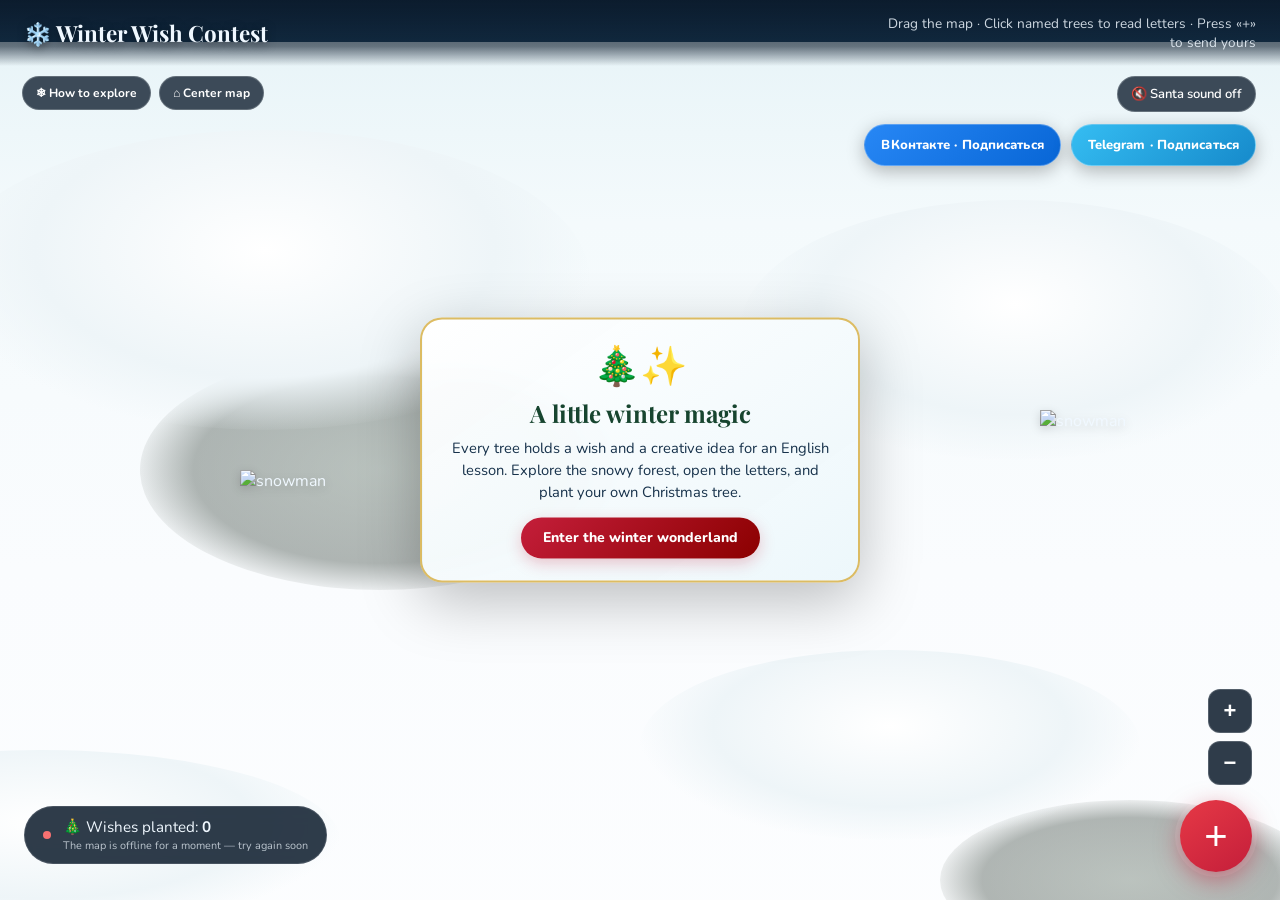
==== contest.html @ 9d5839af "Add Winter Wish Contest map" ====
<!DOCTYPE html>
<html lang="en">
<head>
  <meta charset="UTF-8" />
  <meta name="viewport" content="width=device-width, initial-scale=1.0" />
  <meta name="theme-color" content="#0b1a2b" />
  <meta name="description" content="Explore a magical winter forest, read Christmas wishes and plant your own tree in our Winter Wish Contest." />
  <meta property="og:title" content="Winter Wish Contest ❄️" />
  <meta property="og:description" content="Every Christmas tree holds a wish. Come explore the winter wonderland and plant yours!" />
  <meta property="og:type" content="website" />
  <link rel="icon" href="data:image/svg+xml,%3Csvg xmlns='http://www.w3.org/2000/svg' viewBox='0 0 100 100'%3E%3Ctext y='.9em' font-size='90'%3E🎄%3C/text%3E%3C/svg%3E" />
  <title>Winter Wish Contest ❄️</title>
  <link rel="preconnect" href="https://fonts.googleapis.com" />
  <link rel="preconnect" href="https://fonts.gstatic.com" crossorigin />
  <link href="https://fonts.googleapis.com/css2?family=Nunito:wght@400;600;700;800&family=Playfair+Display:wght@600;700&display=swap" rel="stylesheet" />
  <style>
    :root {
      --sky: #0b1a2b;
      --gold: #ffd700;
      --berry: #c41e3a;
      --pine: #1b4332;
    }

    * { margin: 0; padding: 0; box-sizing: border-box; }

    html, body {
      width: 100%;
      height: 100%;
      overflow: hidden;
      font-family: 'Nunito', system-ui, -apple-system, sans-serif;
      background: var(--sky);
      color: #f0f8ff;
      user-select: none;
    }

    header {
      position: fixed;
      top: 0; left: 0; right: 0;
      z-index: 100;
      display: flex;
      align-items: center;
      justify-content: space-between;
      padding: 14px 24px;
      background: linear-gradient(180deg, rgba(11,26,43,0.95) 0%, rgba(11,26,43,0.6) 70%, transparent 100%);
      pointer-events: none;
    }

    header h1 {
      font-family: 'Playfair Display', Georgia, serif;
      font-size: 1.4rem;
      font-weight: 700;
      text-shadow: 0 2px 10px rgba(0,0,0,0.5);
      pointer-events: auto;
    }

    header .hint {
      font-size: 0.85rem;
      opacity: 0.85;
      max-width: 380px;
      text-align: right;
      pointer-events: auto;
    }

    /* Zoom controls */
    #zoom-controls {
      position: fixed;
      right: 28px;
      bottom: 115px;
      z-index: 90;
      display: flex;
      flex-direction: column;
      gap: 8px;
    }

    #zoom-controls button {
      width: 44px;
      height: 44px;
      border-radius: 12px;
      border: 1px solid rgba(255,255,255,0.18);
      background: rgba(11,26,43,0.85);
      color: #fff;
      font-size: 22px;
      font-weight: 700;
      cursor: pointer;
      backdrop-filter: blur(8px);
      transition: background 0.2s, transform 0.15s;
      line-height: 1;
    }

    #zoom-controls button:hover {
      background: rgba(30,60,90,0.95);
      transform: scale(1.06);
    }

    #zoom-controls button:active {
      transform: scale(0.96);
    }

    #map-viewport {
      position: fixed;
      inset: 0;
      overflow: hidden;
      cursor: grab;
      background: var(--sky);
    }

    #map-viewport.dragging { cursor: grabbing; }

    #map-world {
      position: absolute;
      width: 4200px;
      height: 2600px;
      transform-origin: 0 0;
      will-change: transform;
    }

    .sky {
      position: absolute;
      left: 0; right: 0; top: 0;
      height: 42%;
      background:
        radial-gradient(ellipse 100% 80% at 50% 0%, #1a3555 0%, transparent 60%),
        linear-gradient(180deg, #0b1a2b 0%, #0f2438 40%, #132f4c 70%, #1a3f5c 100%);
      overflow: hidden;
    }

    .santa-flight {
      position: absolute;
      left: -320px;
      top: 135px;
      z-index: 6;
      width: 220px;
      pointer-events: none;
      filter: drop-shadow(0 5px 8px rgba(0,0,0,0.35));
      animation: santaFlight 14s linear forwards;
    }

    .santa-flight img {
      display: block;
      width: 100%;
      height: auto;
    }

    @keyframes santaFlight {
      from { transform: translateX(0) translateY(0) rotate(-2deg); }
      25% { transform: translateX(1120px) translateY(18px) rotate(1deg); }
      55% { transform: translateX(2450px) translateY(-8px) rotate(-1deg); }
      to { transform: translateX(4700px) translateY(8px) rotate(2deg); }
    }

    #sound-toggle {
      position: fixed;
      top: 76px;
      right: 24px;
      z-index: 95;
      border: 1px solid rgba(255,255,255,0.22);
      border-radius: 22px;
      padding: 8px 13px;
      background: rgba(11,26,43,0.78);
      color: #fff;
      font: 600 13px 'Nunito', sans-serif;
      cursor: pointer;
      backdrop-filter: blur(8px);
    }

    #sound-toggle:hover { background: rgba(30,60,90,0.95); }

    @media (max-width: 600px) {
      #sound-toggle { top: 62px; right: 12px; font-size: 12px; padding: 7px 10px; }
      .santa-flight { width: 155px; top: 150px; }
    }

    .star {
      position: absolute;
      background: #fff;
      border-radius: 50%;
      pointer-events: none;
      box-shadow: 0 0 4px 1px rgba(255,255,255,0.55);
      animation: twinkle ease-in-out infinite;
    }

    @keyframes twinkle {
      0%, 100% { opacity: 0.3; transform: scale(0.8); }
      50% { opacity: 1; transform: scale(1.15); }
    }

    .ground {
      position: absolute;
      left: 0; right: 0; bottom: 0;
      height: 58%;
      background: linear-gradient(180deg,
        #e8f4f8 0%,
        #f4fafc 12%,
        #fafcfe 35%,
        #ffffff 100%);
    }

    .green-patch {
      position: absolute;
      border-radius: 50%;
      background: radial-gradient(ellipse at center, #5a6b5e 0%, #3d4a42 55%, transparent 75%);
      opacity: 0.4;
      pointer-events: none;
    }

    .hill {
      position: absolute;
      border-radius: 50%;
      background: radial-gradient(ellipse at 50% 40%, #ffffff 0%, #eef5f8 50%, transparent 72%);
      pointer-events: none;
    }

    .deco-tree, .map-tree {
      position: absolute;
      transform-origin: bottom center;
      z-index: 8;
    }

    .deco-tree {
      pointer-events: none;
      filter: drop-shadow(0 4px 5px rgba(0,0,0,0.18));
    }

    .deco-tree img, .map-tree img {
      display: block;
      width: 100%;
      height: auto;
      pointer-events: none;
    }

    .map-tree {
      cursor: pointer;
      z-index: 15;
      transition: transform 0.22s ease, filter 0.22s;
    }

    .map-tree:hover {
      transform: scale(1.16);
      filter: drop-shadow(0 0 16px rgba(255,215,0,0.7));
      z-index: 25;
    }

    .map-tree .tree-label {
      position: absolute;
      top: -28px;
      left: 50%;
      transform: translateX(-50%);
      font-size: 13px;
      font-weight: 600;
      white-space: nowrap;
      background: rgba(11,26,43,0.88);
      color: #fff;
      padding: 3px 11px;
      border-radius: 12px;
      pointer-events: none;
      box-shadow: 0 2px 8px rgba(0,0,0,0.25);
      border: 1px solid rgba(255,215,0,0.35);
    }

    .snowman {
      position: absolute;
      pointer-events: none;
      z-index: 7;
      filter: drop-shadow(0 3px 5px rgba(0,0,0,0.15));
      width: 90px;
    }

    .snowman img {
      width: 100%;
      height: auto;
      display: block;
    }

    .map-house {
      position: absolute;
      z-index: 6;
      pointer-events: none;
      filter: drop-shadow(0 8px 10px rgba(18, 35, 52, 0.2));
    }
    .map-house img {
      display: block;
      width: 100%;
      height: auto;
      object-fit: contain;
    }

    .snowflake {
      position: absolute;
      background: white;
      border-radius: 50%;
      pointer-events: none;
      animation: fall linear infinite;
      z-index: 40;
    }

    @keyframes fall {
      0%   { transform: translateY(-40px) rotate(0deg); opacity: 0.9; }
      100% { transform: translateY(2700px) rotate(400deg); opacity: 0.15; }
    }

    #plus-btn {
      position: fixed;
      bottom: 28px;
      right: 28px;
      width: 72px;
      height: 72px;
      border-radius: 50%;
      border: none;
      background: linear-gradient(145deg, #e63946, #c41e3a);
      color: white;
      font-size: 40px;
      line-height: 1;
      cursor: pointer;
      box-shadow: 0 8px 24px rgba(196,30,58,0.5), 0 0 0 5px rgba(255,255,255,0.12);
      z-index: 90;
      transition: transform 0.2s, box-shadow 0.2s;
      display: flex;
      align-items: center;
      justify-content: center;
    }

    #plus-btn:hover {
      transform: scale(1.08);
      box-shadow: 0 12px 32px rgba(196,30,58,0.6), 0 0 0 7px rgba(255,255,255,0.18);
    }

    #tree-counter {
      position: fixed;
      bottom: 36px;
      left: 24px;
      background: rgba(11,26,43,0.85);
      backdrop-filter: blur(8px);
      padding: 10px 18px;
      border-radius: 30px;
      font-size: 0.95rem;
      z-index: 90;
      border: 1px solid rgba(255,255,255,0.12);
    }

    #status-dot {
      display: inline-block;
      width: 8px; height: 8px;
      border-radius: 50%;
      margin-right: 6px;
      background: #888;
    }
    #status-dot.ok { background: #4ade80; }
    #status-dot.err { background: #f87171; }
    #status-dot.loading { background: #fbbf24; animation: pulse 1s infinite; }

    @keyframes pulse {
      0%, 100% { opacity: 1; }
      50% { opacity: 0.35; }
    }

    .modal-overlay {
      position: fixed;
      inset: 0;
      background: rgba(8,16,30,0.8);
      backdrop-filter: blur(7px);
      z-index: 200;
      display: flex;
      align-items: center;
      justify-content: center;
      opacity: 0;
      visibility: hidden;
      transition: opacity 0.3s, visibility 0.3s;
      padding: 16px;
    }

    .modal-overlay.open { opacity: 1; visibility: visible; }

    .modal {
      position: relative;
      max-width: 540px;
      width: 100%;
      max-height: 92vh;
      overflow-y: auto;
      border-radius: 20px;
      transform: translateY(24px) scale(0.96);
      transition: transform 0.35s cubic-bezier(0.34,1.56,0.64,1);
    }

    .modal-overlay.open .modal { transform: translateY(0) scale(1); }

    .form-card {
      background: linear-gradient(165deg, #1a2f1f 0%, #0f1f18 40%, #1a1520 100%);
      border: 3px solid #c41e3a;
      box-shadow:
        0 0 0 6px #1b4332,
        0 0 0 9px #c41e3a,
        0 20px 50px rgba(0,0,0,0.5),
        inset 0 0 40px rgba(255,215,0,0.06);
      padding: 28px 26px 24px;
      position: relative;
      overflow: hidden;
    }

    .form-card::before {
      content: '';
      position: absolute;
      top: 0; left: 0; right: 0;
      height: 14px;
      background: repeating-linear-gradient(90deg,
        #c41e3a 0 14px,
        #ffd700 14px 28px,
        #2d6a4f 28px 42px,
        #fff 42px 56px);
      border-radius: 17px 17px 0 0;
    }

    .form-card::after {
      content: '✦  ❄  ✦  ❄  ✦  ❄  ✦';
      position: absolute;
      bottom: 8px;
      left: 0; right: 0;
      text-align: center;
      font-size: 11px;
      letter-spacing: 6px;
      color: rgba(255,215,0,0.35);
      pointer-events: none;
    }

    .form-card h2 {
      font-family: 'Playfair Display', Georgia, serif;
      font-size: 1.55rem;
      color: #ffd700;
      text-align: center;
      margin: 10px 0 6px;
      text-shadow: 0 0 12px rgba(255,215,0,0.35);
    }

    .form-card .subtitle {
      font-size: 0.9rem;
      opacity: 0.85;
      text-align: center;
      margin-bottom: 20px;
      line-height: 1.45;
      color: #e8f0e8;
    }

    .form-card .close-btn {
      position: absolute;
      top: 22px; right: 16px;
      background: none; border: none;
      color: rgba(255,255,255,0.5);
      font-size: 26px;
      cursor: pointer;
      z-index: 5;
    }
    .form-card .close-btn:hover { color: #ffd700; }

    .form-group { margin-bottom: 14px; }

    .form-group label {
      display: block;
      font-size: 0.88rem;
      margin-bottom: 5px;
      color: #b8d4b8;
    }

    .form-group input,
    .form-group textarea {
      width: 100%;
      padding: 11px 13px;
      border-radius: 10px;
      border: 1px solid rgba(255,215,0,0.2);
      background: rgba(0,0,0,0.25);
      color: #fff;
      font-size: 0.98rem;
      font-family: inherit;
      transition: border-color 0.2s, box-shadow 0.2s;
    }

    .form-group input:focus,
    .form-group textarea:focus {
      outline: none;
      border-color: #ffd700;
      box-shadow: 0 0 0 3px rgba(255,215,0,0.15);
    }

    .form-group textarea { min-height: 90px; resize: vertical; }

    .tree-picker {
      display: grid;
      grid-template-columns: repeat(3, 1fr);
      gap: 10px;
      margin-top: 6px;
    }

    .tree-option {
      aspect-ratio: 0.85;
      border-radius: 12px;
      border: 2px solid transparent;
      background: rgba(0,0,0,0.25);
      cursor: pointer;
      display: flex;
      flex-direction: column;
      align-items: center;
      justify-content: center;
      gap: 4px;
      padding: 8px 4px;
      transition: all 0.2s;
    }

    .tree-option img {
      width: 56px;
      height: auto;
      object-fit: contain;
    }

    .tree-option span {
      font-size: 0.7rem;
      color: #b8d4b8;
    }

    .tree-option:hover {
      background: rgba(255,215,0,0.08);
      transform: translateY(-2px);
    }

    .tree-option.selected {
      border-color: #ffd700;
      background: rgba(255,215,0,0.12);
      box-shadow: 0 0 0 3px rgba(255,215,0,0.2);
    }

    .submit-btn {
      width: 100%;
      padding: 14px;
      border: none;
      border-radius: 12px;
      background: linear-gradient(135deg, #c41e3a, #8b0000);
      color: white;
      font-size: 1.05rem;
      font-weight: 600;
      cursor: pointer;
      margin-top: 10px;
      box-shadow: 0 4px 16px rgba(196,30,58,0.4);
      transition: transform 0.2s, box-shadow 0.2s;
    }

    .submit-btn:hover {
      transform: translateY(-2px);
      box-shadow: 0 8px 22px rgba(196,30,58,0.5);
    }

    .submit-btn:disabled { opacity: 0.6; cursor: not-allowed; transform: none; }

    .letter-paper {
      background: linear-gradient(180deg, #fffef8 0%, #f7f0e0 100%);
      color: #2c2c2c;
      border-radius: 6px;
      padding: 30px 28px;
      position: relative;
      box-shadow: 0 10px 35px rgba(0,0,0,0.3);
      font-family: Georgia, 'Times New Roman', serif;
      line-height: 1.55;
      border: 2px solid #c41e3a;
    }

    .letter-paper::before {
      content: '';
      position: absolute;
      top: 0; left: 0; right: 0;
      height: 10px;
      background: repeating-linear-gradient(90deg,
        #c41e3a 0 16px, #ffd700 16px 32px, #1b4332 32px 48px, #fff 48px 64px);
      border-radius: 4px 4px 0 0;
    }

    .letter-paper h3 { color: #1d3557; margin: 8px 0 12px; font-size: 1.25rem; }
    .letter-paper .wish { margin-bottom: 16px; white-space: pre-wrap; }
    .letter-paper .lesson {
      background: rgba(27,67,50,0.08);
      padding: 12px 14px;
      border-radius: 8px;
      border-left: 4px solid #1b4332;
      margin-bottom: 14px;
    }
    .letter-paper .signature { text-align: right; font-style: italic; color: #555; margin-top: 16px; }
    .letter-paper .tree-badge { margin-bottom: 4px; }
    .letter-paper .tree-badge img { width: 52px; height: auto; }

    #toast {
      position: fixed;
      bottom: 115px;
      left: 50%;
      transform: translateX(-50%) translateY(18px);
      background: #1b4332;
      color: white;
      padding: 13px 26px;
      border-radius: 40px;
      font-weight: 500;
      z-index: 300;
      opacity: 0;
      visibility: hidden;
      transition: all 0.35s;
      box-shadow: 0 8px 24px rgba(0,0,0,0.3);
    }

    #toast.show {
      opacity: 1;
      visibility: visible;
      transform: translateX(-50%) translateY(0);
    }

    .spinner {
      display: inline-block;
      width: 17px; height: 17px;
      border: 2px solid rgba(255,255,255,0.3);
      border-top-color: white;
      border-radius: 50%;
      animation: spin 0.7s linear infinite;
      vertical-align: middle;
      margin-right: 7px;
    }

    @keyframes spin { to { transform: rotate(360deg); } }

    #loading-overlay {
      position: fixed;
      inset: 0;
      background: rgba(11,26,43,0.9);
      z-index: 150;
      display: flex;
      flex-direction: column;
      align-items: center;
      justify-content: center;
      gap: 14px;
      transition: opacity 0.4s;
    }

    #loading-overlay.hidden { opacity: 0; pointer-events: none; }

    #loading-overlay .big-spinner {
      width: 46px; height: 46px;
      border: 4px solid rgba(255,255,255,0.18);
      border-top-color: var(--gold);
      border-radius: 50%;
      animation: spin 0.8s linear infinite;
    }


    /* A little more Christmas magic */
    .sky::before {
      content: "";
      position: absolute;
      inset: -12% -5% 0;
      background:
        radial-gradient(ellipse at 18% 24%, rgba(75, 190, 190, .18), transparent 34%),
        radial-gradient(ellipse at 72% 18%, rgba(122, 100, 210, .2), transparent 38%),
        radial-gradient(ellipse at 48% 60%, rgba(67, 151, 181, .13), transparent 42%);
      filter: blur(18px);
      animation: aurora 18s ease-in-out infinite alternate;
      pointer-events: none;
    }
    @keyframes aurora {
      from { transform: translateX(-2%) scale(1); opacity: .55; }
      to { transform: translateX(3%) scale(1.08); opacity: 1; }
    }
    .sky::after {
      content: "✦";
      position: absolute;
      left: 50%; top: 18%;
      color: rgba(255, 231, 160, .9);
      font-size: 34px;
      text-shadow: 0 0 22px #ffe7a0, 0 0 48px rgba(255,231,160,.7);
      animation: northStar 5s ease-in-out infinite;
    }
    @keyframes northStar {
      0%,100% { opacity: .55; transform: scale(.85) rotate(0); }
      50% { opacity: 1; transform: scale(1.12) rotate(18deg); }
    }
    .winter-decor {
      position: absolute; z-index: 6; pointer-events: none;
      font-size: 42px; filter: drop-shadow(0 4px 4px rgba(0,0,0,.12));
      animation: decorFloat 4s ease-in-out infinite;
    }
    @keyframes decorFloat { 0%,100% { transform: translateY(0) rotate(-3deg); } 50% { transform: translateY(-7px) rotate(3deg); } }
    #top-actions {
      position: fixed; top: 76px; left: 22px; z-index: 95;
      display: flex; gap: 8px; flex-wrap: wrap;
    }
    .utility-btn {
      border: 1px solid rgba(255,255,255,.2); border-radius: 22px;
      padding: 8px 13px; background: rgba(11,26,43,.78);
      color: #fff; font: 700 12px 'Nunito', sans-serif;
      cursor: pointer; backdrop-filter: blur(8px);
      transition: background .2s, transform .2s;
    }
    .utility-btn:hover { background: rgba(30,60,90,.95); transform: translateY(-2px); }
    #welcome-note {
      position: fixed; left: 50%; top: 50%; transform: translate(-50%,-50%);
      z-index: 80; width: min(440px, calc(100vw - 32px));
      padding: 22px 24px; text-align: center; color: #17324b;
      background: linear-gradient(145deg, rgba(255,255,255,.97), rgba(236,247,251,.96));
      border: 2px solid rgba(218,181,83,.9); border-radius: 22px;
      box-shadow: 0 18px 60px rgba(0,0,0,.25);
      transition: opacity .35s, transform .35s;
    }
    #welcome-note.hidden { opacity: 0; pointer-events: none; transform: translate(-50%,-46%) scale(.97); }
    #welcome-note .welcome-icon { font-size: 38px; margin-bottom: 5px; }
    #welcome-note h2 { font: 700 1.5rem 'Playfair Display', Georgia, serif; color: #17452f; margin-bottom: 8px; }
    #welcome-note p { line-height: 1.5; font-size: .92rem; margin-bottom: 14px; }
    #welcome-note button {
      border: 0; border-radius: 24px; padding: 11px 22px;
      color: white; font: 800 14px 'Nunito', sans-serif;
      background: linear-gradient(135deg,#c41e3a,#8b0000); cursor: pointer;
      box-shadow: 0 5px 15px rgba(196,30,58,.25);
    }
    .privacy-note { color: #ffe7a0; font-size: .78rem; line-height: 1.4; margin: 5px 0 10px; }
    .form-group small { display:block; color:rgba(255,255,255,.58); font-size:.72rem; margin-top:4px; }
    #tree-counter { display:flex; align-items:center; gap:6px; }
    #tree-counter .counter-copy { display:flex; flex-direction:column; gap:1px; }
    #tree-counter small { font-size:.68rem; opacity:.72; }
    button:focus-visible, input:focus-visible, textarea:focus-visible, .tree-option:focus-visible {
      outline: 3px solid #ffd700; outline-offset: 3px;
    }
    @media (max-width: 600px) {
      #top-actions { top: 104px; left: 10px; gap: 5px; }
      .utility-btn { padding: 7px 10px; font-size: 11px; }
      #sound-toggle { top: 62px; right: 10px; }
      #tree-counter { left: 10px; bottom: 17px; padding: 8px 12px; font-size: .8rem; }
      #zoom-controls { right: 12px; bottom: 90px; }
      #welcome-note { top: 54%; padding: 18px; }
    }
    @media (prefers-reduced-motion: reduce) {
      *, *::before, *::after { animation-duration: .01ms !important; animation-iteration-count: 1 !important; scroll-behavior: auto !important; transition-duration: .01ms !important; }
    }


    @media (max-width: 600px) {
      header h1 { font-size: 1.1rem; }
      header .hint { display: none; }
      #plus-btn { width: 58px; height: 58px; font-size: 32px; bottom: 18px; right: 18px; }
      .form-card { padding: 22px 16px 20px; }
      .tree-option img { width: 44px; }
    }

    /* Mobile layout: keep controls clear and make the map comfortable to explore. */
    @media (max-width: 600px) {
      header {
        padding: 10px 12px 8px;
        align-items: flex-start;
        background: linear-gradient(180deg, rgba(11,26,43,.96), rgba(11,26,43,.55) 78%, transparent);
      }
      header h1 { font-size: 1.05rem; line-height: 1.25; }
      header .hint { display: none; }

      #top-actions {
        top: 58px;
        left: 10px;
        right: auto;
        gap: 6px;
        max-width: calc(100vw - 20px);
      }
      .utility-btn {
        padding: 7px 10px;
        font-size: 11px;
        border-radius: 18px;
      }
      #sound-toggle {
        top: 101px;
        right: 10px;
        padding: 7px 10px;
        font-size: 11px;
      }

      #zoom-controls {
        right: 12px;
        bottom: 92px;
        gap: 6px;
      }
      #zoom-controls button {
        width: 40px;
        height: 40px;
        border-radius: 11px;
        font-size: 20px;
      }

      #plus-btn {
        width: 60px;
        height: 60px;
        right: 12px;
        bottom: max(14px, env(safe-area-inset-bottom));
        font-size: 34px;
      }
      #tree-counter {
        left: 12px;
        right: 84px;
        bottom: max(16px, env(safe-area-inset-bottom));
        width: auto;
        max-width: 260px;
        padding: 8px 11px;
        border-radius: 18px;
        font-size: 12px;
        line-height: 1.25;
      }
      #tree-counter .counter-copy { display: inline-flex; flex-direction: column; gap: 2px; }
      #tree-counter small { font-size: 10px; line-height: 1.2; }

      #welcome-note {
        padding: 18px 17px;
        border-radius: 18px;
      }
      #welcome-note .welcome-icon { font-size: 32px; }
      #welcome-note h2 { font-size: 1.25rem; }
      #welcome-note p { font-size: .86rem; }

      .modal-overlay {
        padding: 10px;
        padding-top: max(10px, env(safe-area-inset-top));
        padding-bottom: max(10px, env(safe-area-inset-bottom));
      }
      .modal { max-height: 94dvh; border-radius: 16px; }
      .form-card { padding: 24px 16px 22px; }
      .form-card h2 { font-size: 1.3rem; }
      .form-card .subtitle { font-size: .82rem; margin-bottom: 14px; }
      .form-group label { font-size: .82rem; }
      .form-group input, .form-group textarea { font-size: 16px; }
      .tree-picker { gap: 7px; }
      .tree-option { padding: 6px 3px; }
      .tree-option img { width: 46px; }
      .letter-paper { padding: 25px 18px; }
    }

    @media (max-width: 380px) {
      header h1 { font-size: .96rem; }
      #top-actions { gap: 5px; }
      .utility-btn { padding: 6px 8px; font-size: 10px; }
      #sound-toggle { top: 98px; font-size: 10px; }
      #tree-counter { right: 78px; left: 9px; padding: 7px 9px; }
      #plus-btn { width: 56px; height: 56px; right: 10px; }
    }

    @media (max-height: 520px) and (orientation: landscape) {
      #tree-counter { bottom: 8px; }
      #plus-btn { bottom: 8px; width: 52px; height: 52px; }
      #zoom-controls { bottom: 70px; }
      #sound-toggle { top: 58px; }
      #top-actions { top: 58px; }
      #welcome-note { max-height: 82vh; overflow-y: auto; }
    }


    /* Bright social links */
    #social-links {
      position: fixed;
      top: 124px;
      right: 24px;
      z-index: 96;
      display: flex;
      gap: 10px;
      align-items: center;
    }
    .social-link {
      display: inline-flex;
      align-items: center;
      justify-content: center;
      gap: 7px;
      min-height: 42px;
      padding: 10px 16px;
      border-radius: 24px;
      color: #fff;
      text-decoration: none;
      font: 800 13px 'Nunito', sans-serif;
      letter-spacing: .1px;
      box-shadow: 0 5px 18px rgba(0,0,0,.28);
      border: 1px solid rgba(255,255,255,.28);
      transition: transform .2s, filter .2s, box-shadow .2s;
      white-space: nowrap;
    }
    .social-link:hover {
      transform: translateY(-3px) scale(1.04);
      filter: brightness(1.12);
      box-shadow: 0 8px 24px rgba(0,0,0,.35);
    }
    .social-link.vk {
      background: linear-gradient(135deg, #2787f5, #0866d6);
    }
    .social-link.telegram {
      background: linear-gradient(135deg, #35bdf2, #168acb);
    }
    .consent-group {
      display: flex;
      align-items: flex-start;
      gap: 10px;
      margin: 14px 0 8px;
      padding: 11px 12px;
      border: 1px solid rgba(255,215,0,.35);
      border-radius: 10px;
      background: rgba(0,0,0,.2);
      color: #f4f5ec;
      font-size: .82rem;
      line-height: 1.4;
    }
    .consent-group > input {
      flex: 0 0 auto;
      width: 18px;
      height: 18px;
      margin: 1px 0 0;
      accent-color: #ffd700;
      cursor: pointer;
    }
    .consent-copy { flex: 1; min-width: 0; }
    .consent-label { cursor: pointer; display: block; color: #fff; margin: 0; }
    .consent-details { margin-top: 7px; color: rgba(255,255,255,.72); font-size: .75rem; }
    .consent-details summary {
      display: inline-block;
      color: #ffe7a0;
      cursor: pointer;
      text-decoration: underline;
      text-underline-offset: 3px;
      font-weight: 700;
      outline-offset: 3px;
    }
    .consent-details summary:hover { color: #fff; }
    .consent-details p { margin: 8px 0 0; line-height: 1.5; }
    @media (max-width: 600px) {
      #social-links {
        top: 143px;
        left: 10px;
        right: auto;
        gap: 7px;
      }
      .social-link {
        min-height: 36px;
        padding: 8px 11px;
        font-size: 11px;
      }
      .consent-group { font-size: .74rem; padding: 10px; }
    }
    @media (max-width: 380px) {
      #social-links { top: 139px; gap: 5px; }
      .social-link { padding: 7px 9px; font-size: 10px; }
    }

  </style>
</head>
<body>

  <div id="loading-overlay">
    <div class="big-spinner"></div>
    <div>Loading the wish map...</div>
  </div>

  <header>
    <h1>❄️ Winter Wish Contest</h1>
    <div class="hint">Drag the map · Click named trees to read letters · Press «+» to send yours</div>
  </header>

  <div id="map-viewport">
    <div id="map-world">
      <div class="sky"></div>
      <div class="ground"></div>
      <div class="winter-decor" style="left:330px;top:1130px">🎁</div>
      <div class="winter-decor" style="left:3850px;top:1640px;animation-delay:1s">🛷</div>
      <div class="winter-decor" style="left:2050px;top:2220px;animation-delay:2s">🧸</div>
    </div>
  </div>

  <div id="tree-counter" aria-live="polite">
    <span id="status-dot" class="loading"></span>
    <span class="counter-copy"><span>🎄 Wishes planted: <strong id="count">0</strong></span><small id="map-status">Connecting to Santa’s workshop…</small></span>
  </div>

  <div id="zoom-controls">
    <button id="zoom-in" title="Zoom in">+</button>
    <button id="zoom-out" title="Zoom out">−</button>
  </div>

  <div id="top-actions"><button class="utility-btn" id="help-btn" type="button">❄ How to explore</button><button class="utility-btn" id="home-btn" type="button">⌂ Center map</button></div>
  <nav id="social-links" aria-label="Subtext social media">
    <a class="social-link vk" href="https://vk.ru/club235482007" target="_blank" rel="noopener noreferrer">ВКонтакте · Подписаться</a>
    <a class="social-link telegram" href="https://t.me/subtext_platform" target="_blank" rel="noopener noreferrer">Telegram · Подписаться</a>
  </nav>
  <button id="sound-toggle" type="button" aria-pressed="false">🔇 Santa sound off</button>
  <section id="welcome-note" aria-label="Welcome to the winter wish map"><div class="welcome-icon">🎄✨</div><h2>A little winter magic</h2><p>Every tree holds a wish and a creative idea for an English lesson. Explore the snowy forest, open the letters, and plant your own Christmas tree.</p><button id="welcome-start" type="button">Enter the winter wonderland</button></section>
  <button id="plus-btn" title="Write a letter">+</button>

  <div class="modal-overlay" id="form-modal">
    <div class="modal">
      <div class="form-card">
        <button class="close-btn" data-close="form-modal">&times;</button>
        <h2>🎄 Letter to Santa</h2>
        <p class="subtitle">
          Write your dearest wish and suggest the most magical idea for an English lesson.
          The most original letters will be especially appreciated!
        </p>

        <form id="wish-form">
          <div class="form-group">
            <label for="signature">How should we sign your letter? (first name / nickname / class) *</label>
            <input type="text" id="signature" name="signature" required maxlength="40" autocomplete="nickname" placeholder="e.g. Anna or SnowFox" />
            <small>Please do not include your surname, address, phone number or other private information.</small>
          </div>

          <div class="form-group">
            <label for="wish">Your dearest wish *</label>
            <textarea id="wish" name="wish" required maxlength="1200" placeholder="Dear Santa... What would you wish for most of all?"></textarea>
          </div>

          <div class="form-group">
            <label for="lesson">Most original idea for an English lesson *</label>
            <textarea id="lesson" name="lesson" required maxlength="800" placeholder="What kind of lesson would you love? Describe your idea in the most interesting and unusual way..."></textarea>
          </div>

          <div class="form-group">
            <label>Choose your Christmas tree *</label>
            <div class="tree-picker" id="tree-picker"></div>
            <input type="hidden" id="treeType" name="treeType" required />
          </div>

          <p class="privacy-note">🎁 Your letter will be visible to everyone who visits this map. Please share only what you are comfortable making public.</p>
          <div class="consent-group">
            <input type="checkbox" id="data-consent" name="dataConsent" required />
            <div class="consent-copy">
              <label class="consent-label" for="data-consent">Я даю согласие на обработку персональных данных</label>
              <details class="consent-details">
                <summary>Подробнее о согласии</summary>
                <p>Я даю согласие на обработку указанных мной данных (имени или псевдонима, пожелания, идеи урока и выбранного оформления ёлки) для приёма и размещения конкурсной заявки Winter Wish Contest на интерактивной карте. Я понимаю, что имя или псевдоним, пожелание и идея урока будут опубликованы в открытом доступе и доступны посетителям сайта. Данные заявки и техническая информация о размещении ёлки сохраняются с использованием Google Sheets. Я не указываю сведения, которые не хочу публиковать.</p>
              </details>
            </div>
          </div>
          <button type="submit" class="submit-btn" id="submit-btn">
            ✨ Plant the tree &amp; send the letter
          </button>
        </form>
      </div>
    </div>
  </div>

  <div class="modal-overlay" id="letter-modal">
    <div class="modal" style="max-width: 500px; background: transparent; box-shadow: none; border: none; padding: 0;">
      <div class="letter-paper" id="letter-content"></div>
    </div>
  </div>

  <div id="toast"></div>

  <script>
    const GOOGLE_SCRIPT_URL = 'https://script.google.com/macros/s/AKfycbwM_4bV2m8x30PEVe13CTn4QZDGFnCmkWPG1qkucpJJfVaGUeBXMl71lo95x6ZKhzor/exec';

    const TREE_STYLES = [
      { id: 'pine',    src: 'https://i.imgur.com/mdVlYNq.png', name: 'Pine' },
      { id: 'bauble',  src: 'https://i.imgur.com/UojLPPo.png', name: 'Baubles' },
      { id: 'magic',   src: 'https://i.imgur.com/DLl0zX8.png', name: 'Magic' },
      { id: 'snowy',   src: 'https://i.imgur.com/lKbEckb.png', name: 'Snowy' },
      { id: 'cute',   src: 'https://i.imgur.com/0lYkYf1.png', name: 'Cute' },
      { id: 'letter',  src: 'https://i.imgur.com/xge6oNb.png', name: 'Letter tree' }
    ];

    // Сохраняем прежнюю ёлочку с письмом как отдельный вариант.
    const LETTER_TREE_SRC = 'https://i.imgur.com/xge6oNb.png';

    const GROUND_TOP = 1120;
    const GROUND_BOTTOM = 2400;
    const MAP_WIDTH = 4200;

    let trees = [];
    let selectedTreeType = null;
    let isDragging = false;
    let startX, startY, worldX = 0, worldY = 0;
    // On phones start at a wider overview; desktop keeps the original close-up.
    let scale = window.innerWidth <= 600 ? 0.58 : 1;
    const MIN_SCALE = 0.35;
    const MAX_SCALE = 2.2;
    let isConfigured = false;
    let santaSoundEnabled = false;

    const DECORATIVE_TREE_POSITIONS = [
      [260, 1320, 0.8, 0], [850, 1530, 0.9, 1], [1450, 1280, 0.75, 2],
      [2050, 1580, 0.95, 0], [2700, 1320, 0.8, 1], [3450, 1530, 0.9, 2],
      [3900, 1280, 0.85, 0], [500, 1900, 0.85, 2], [1150, 1760, 0.75, 0],
      [1800, 2050, 0.9, 1], [2450, 1850, 0.8, 2], [3150, 2020, 0.85, 0],
      [3700, 1830, 0.8, 1]
    ];
    const SNOWMAN_POSITIONS = [[900, 1480], [1700, 1520], [2500, 1460], [700, 1920], [2000, 1960], [3200, 1900]];

    const viewport = document.getElementById('map-viewport');
    const world = document.getElementById('map-world');
    const formModal = document.getElementById('form-modal');
    const letterModal = document.getElementById('letter-modal');
    const toastEl = document.getElementById('toast');
    const statusDot = document.getElementById('status-dot');
    const loadingOverlay = document.getElementById('loading-overlay');

    async function init() {
      buildLandscape();
      createSnow();
      buildTreePicker();
      setupMapDrag();
      setupZoom();
      setupModals();
      setupForm();
      setupSanta();
      centerMap();

      isConfigured = GOOGLE_SCRIPT_URL && GOOGLE_SCRIPT_URL.includes('script.google.com');

      if (!isConfigured) {
        statusDot.className = 'err';
        loadingOverlay.classList.add('hidden');
        showToast('⚠️ GOOGLE_SCRIPT_URL is not set');
        return;
      }

      await loadTreesFromSheet();
      setInterval(loadTreesFromSheet, 45000);
    }

    function buildLandscape() {
      // Звёзды на небе
      const skyEl = world.querySelector('.sky');
      for (let i = 0; i < 90; i++) {
        const star = document.createElement('div');
        star.className = 'star';
        const size = 1.5 + Math.random() * 2.8;
        star.style.width = size + 'px';
        star.style.height = size + 'px';
        star.style.left = Math.random() * 100 + '%';
        star.style.top = Math.random() * 92 + '%';
        star.style.animationDuration = (2.5 + Math.random() * 4) + 's';
        star.style.animationDelay = (Math.random() * 5) + 's';
        skyEl.appendChild(star);
      }

      const greens = [
        [400, 1500, 420, 200], [1600, 1400, 480, 240],
        [2800, 1550, 400, 200], [1000, 1900, 400, 170],
        [2400, 1850, 380, 160]
      ];
      greens.forEach(([l, t, w, h]) => {
        const el = document.createElement('div');
        el.className = 'green-patch';
        el.style.cssText = `left:${l}px;top:${t}px;width:${w}px;height:${h}px;`;
        world.appendChild(el);
      });

      const hills = [
        [100, 1200, 600, 280], [700, 1280, 500, 240], [1400, 1180, 650, 300],
        [2200, 1250, 550, 260], [3000, 1200, 600, 280], [3600, 1300, 450, 220],
        [400, 1750, 550, 200], [1200, 1800, 600, 180], [2100, 1700, 500, 190],
        [2900, 1780, 550, 170]
      ];
      hills.forEach(([l, t, w, h]) => {
        const el = document.createElement('div');
        el.className = 'hill';
        el.style.cssText = `left:${l}px;top:${t}px;width:${w}px;height:${h}px;`;
        world.appendChild(el);
      });

      // Те же 13 декоративных ёлок, но в более естественной шахматной расстановке.
      DECORATIVE_TREE_POSITIONS.forEach(([x, y, scale, typeIdx]) => {
        const style = TREE_STYLES[typeIdx % TREE_STYLES.length];
        const el = document.createElement('div');
        el.className = 'deco-tree';
        el.style.left = x + 'px';
        el.style.top = y + 'px';
        el.style.width = (210 * scale) + 'px';
        el.innerHTML = `<img src="${style.src}" alt="" draggable="false" />`;
        world.appendChild(el);
      });

      // Снеговики (твои картинки)
      const snowmanImgs = [
        'https://i.imgur.com/l4CR4sE.png',
        'https://i.imgur.com/GJ0Oa1C.png'
      ];
      SNOWMAN_POSITIONS.forEach(([x, y], i) => {
        const el = document.createElement('div');
        el.className = 'snowman';
        el.style.left = x + 'px';
        el.style.top = y + 'px';
        el.innerHTML = `<img src="${snowmanImgs[i % 2]}" alt="snowman" draggable="false" />`;
        world.appendChild(el);
      });

      // Уютная деревушка: домики начинаются чуть ниже линии горизонта.
      // Пока используются два изображения-заглушки; ссылки можно будет заменить позже.
      const houseImages = [
        'https://i.imgur.com/gcgKN7D.png',
        'https://i.imgur.com/Z10rCin.png'
      ];
      const housePositions = [
        { x: 180, y: 1140, width: 285 },
        { x: 650, y: 1160, width: 300 },
        { x: 1160, y: 1135, width: 270 },
        { x: 1650, y: 1170, width: 310 },
        { x: 2200, y: 1145, width: 280 },
        { x: 2700, y: 1165, width: 300 },
        { x: 3220, y: 1135, width: 275 },
        { x: 3690, y: 1160, width: 290 }
      ];
      housePositions.forEach((pos, i) => {
        const el = document.createElement('div');
        el.className = 'map-house';
        el.style.left = pos.x + 'px';
        el.style.top = pos.y + 'px';
        el.style.width = pos.width + 'px';
        el.innerHTML = `<img src="${houseImages[i]}" alt="" draggable="false" />`;
        world.appendChild(el);
      });
    }

    function createSnow() {
      for (let i = 0; i < 100; i++) {
        const flake = document.createElement('div');
        flake.className = 'snowflake';
        const size = 2 + Math.random() * 4;
        flake.style.width = size + 'px';
        flake.style.height = size + 'px';
        flake.style.left = Math.random() * 100 + '%';
        flake.style.animationDuration = (9 + Math.random() * 16) + 's';
        flake.style.animationDelay = (Math.random() * 12) + 's';
        flake.style.opacity = 0.4 + Math.random() * 0.5;
        world.appendChild(flake);
      }
    }

    function buildTreePicker() {
      const picker = document.getElementById('tree-picker');
      TREE_STYLES.forEach(t => {
        const btn = document.createElement('div');
        btn.className = 'tree-option';
        btn.dataset.id = t.id;
        btn.setAttribute('role', 'button');
        btn.setAttribute('tabindex', '0');
        btn.setAttribute('aria-pressed', 'false');
        btn.innerHTML = `<img src="${t.src}" alt="${t.name}" draggable="false" /><span>${t.name}</span>`;
        const chooseTree = () => {
          document.querySelectorAll('.tree-option').forEach(el => { el.classList.remove('selected'); el.setAttribute('aria-pressed', 'false'); });
          btn.classList.add('selected');
          btn.setAttribute('aria-pressed', 'true');
          selectedTreeType = t.id;
          document.getElementById('treeType').value = t.id;
        };
        btn.addEventListener('click', chooseTree);
        btn.addEventListener('keydown', e => { if (e.key === 'Enter' || e.key === ' ') { e.preventDefault(); chooseTree(); } });
        picker.appendChild(btn);
      });
    }

    function setupMapDrag() {
      viewport.addEventListener('mousedown', e => {
        if (e.target.closest('.map-tree') || e.target.closest('button')) return;
        isDragging = true;
        viewport.classList.add('dragging');
        startX = e.clientX - worldX;
        startY = e.clientY - worldY;
      });

      window.addEventListener('mousemove', e => {
        if (!isDragging) return;
        worldX = e.clientX - startX;
        worldY = e.clientY - startY;
        updateWorldTransform();
      });

      window.addEventListener('mouseup', () => {
        isDragging = false;
        viewport.classList.remove('dragging');
      });

      viewport.addEventListener('touchstart', e => {
        if (e.target.closest('.map-tree')) return;
        isDragging = true;
        const t = e.touches[0];
        startX = t.clientX - worldX;
        startY = t.clientY - worldY;
      }, { passive: true });

      window.addEventListener('touchmove', e => {
        if (!isDragging) return;
        const t = e.touches[0];
        worldX = t.clientX - startX;
        worldY = t.clientY - startY;
        updateWorldTransform();
      }, { passive: true });

      window.addEventListener('touchend', () => { isDragging = false; });
    }

    function updateWorldTransform() {
      world.style.transform = `translate(${worldX}px, ${worldY}px) scale(${scale})`;
    }

    function centerMap() {
      const vw = viewport.clientWidth;
      const vh = viewport.clientHeight;
      worldX = vw / 2 - 2100 * scale;
      worldY = vh / 2 - 1500 * scale;
      updateWorldTransform();
    }

    // Re-center after rotation or browser-bar changes without resetting the user's zoom.
    window.addEventListener('resize', centerMap);

    function zoomBy(factor) {
      const vw = viewport.clientWidth;
      const vh = viewport.clientHeight;
      const prev = scale;
      scale = Math.min(MAX_SCALE, Math.max(MIN_SCALE, scale * factor));
      // Zoom toward center of viewport
      const cx = vw / 2;
      const cy = vh / 2;
      worldX = cx - (cx - worldX) * (scale / prev);
      worldY = cy - (cy - worldY) * (scale / prev);
      updateWorldTransform();
    }

    function setupZoom() {
      document.getElementById('zoom-in').addEventListener('click', () => zoomBy(1.2));
      document.getElementById('zoom-out').addEventListener('click', () => zoomBy(1 / 1.2));
      document.getElementById('home-btn').addEventListener('click', centerMap);
      document.getElementById('help-btn').addEventListener('click', () => showToast('Drag to travel · Use + / − to zoom · Tap a named tree to read its wish · Press the red + to plant yours'));
      document.getElementById('welcome-start').addEventListener('click', () => document.getElementById('welcome-note').classList.add('hidden'));
      document.addEventListener('keydown', e => {
        if (e.key === 'Escape') { formModal.classList.remove('open'); letterModal.classList.remove('open'); }
        if ((e.key === '+' || e.key === '=') && !e.target.matches('input,textarea')) zoomBy(1.15);
        if (e.key === '-' && !e.target.matches('input,textarea')) zoomBy(1 / 1.15);
      });

      // Mouse wheel zoom
      viewport.addEventListener('wheel', e => {
        e.preventDefault();
        zoomBy(e.deltaY < 0 ? 1.12 : 1 / 1.12);
      }, { passive: false });
    }

    function randomGroundPos() {
      const minX = 180, maxX = MAP_WIDTH - 340;
      const minY = GROUND_TOP + 70, maxY = GROUND_BOTTOM - 210;
      const occupied = [
        ...trees.map(t => ({ x: t.x, y: t.y, radius: 210 })),
        ...DECORATIVE_TREE_POSITIONS.map(([x, y]) => ({ x, y, radius: 175 })),
        ...SNOWMAN_POSITIONS.map(([x, y]) => ({ x, y, radius: 125 }))
      ];

      for (let attempt = 0; attempt < 160; attempt++) {
        const point = {
          x: Math.round(minX + Math.random() * (maxX - minX)),
          y: Math.round(minY + Math.random() * (maxY - minY))
        };
        if (occupied.every(item => Math.hypot(point.x - item.x, point.y - item.y) >= item.radius)) {
          return point;
        }
      }

      return {
        x: Math.round(minX + Math.random() * (maxX - minX)),
        y: Math.round(minY + Math.random() * (maxY - minY))
      };
    }

    // Для старых строк без сохранённых координат используем воспроизводимую
    // позицию, чтобы ёлки не перескакивали при каждом обновлении карты.
    function stableGroundPos(index, alreadyPlaced = []) {
      const minX = 180, maxX = MAP_WIDTH - 340;
      const minY = GROUND_TOP + 70, maxY = GROUND_BOTTOM - 210;
      const occupied = [
        ...alreadyPlaced.map(t => ({ x: t.x, y: t.y, radius: 210 })),
        ...DECORATIVE_TREE_POSITIONS.map(([x, y]) => ({ x, y, radius: 175 })),
        ...SNOWMAN_POSITIONS.map(([x, y]) => ({ x, y, radius: 125 }))
      ];

      // Детерминированный генератор: один и тот же индекс всегда даёт
      // одинаковую последовательность точек.
      let seed = ((index + 1) * 2654435761) >>> 0;
      for (let attempt = 0; attempt < 500; attempt++) {
        seed = (seed * 1664525 + 1013904223) >>> 0;
        const x = minX + (seed / 4294967296) * (maxX - minX);
        seed = (seed * 1664525 + 1013904223) >>> 0;
        const y = minY + (seed / 4294967296) * (maxY - minY);
        const point = { x: Math.round(x), y: Math.round(y) };
        if (occupied.every(item => Math.hypot(point.x - item.x, point.y - item.y) >= item.radius)) {
          return point;
        }
      }

      // Последний резервный вариант также зависит только от индекса.
      const columns = 6;
      return {
        x: 260 + (index % columns) * 650,
        y: 1650 + Math.floor(index / columns) * 260
      };
    }

    async function loadTreesFromSheet() {
      if (!isConfigured) return;
      statusDot.className = 'loading';
      document.getElementById('map-status').textContent = 'Checking the North Pole post…';

      try {
        const res = await fetch(GOOGLE_SCRIPT_URL + '?action=list&t=' + Date.now(), {
          method: 'GET',
          redirect: 'follow'
        });
        if (!res.ok) throw new Error('HTTP ' + res.status);
        const data = await res.json();
        if (!Array.isArray(data)) throw new Error('Bad format');

        const loadedTrees = [];
        trees = data.map((row, idx) => {
          let x = parseFloat(row.x);
          let y = parseFloat(row.y);
          if (!Number.isFinite(x) || !Number.isFinite(y) || x < 100 || x > MAP_WIDTH - 200 || y < GROUND_TOP + 20 || y > GROUND_BOTTOM - 80) {
            const p = stableGroundPos(idx, loadedTrees);
            x = p.x; y = p.y;
          }
          const tree = {
            id: 'sheet_' + idx + '_' + (row.signature || '').slice(0, 10),
            signature: row.signature || 'Anonymous',
            wish: row.wish || '',
            lesson: row.lesson || '',
            type: row.treeType || 'pine',
            date: row.date || '',
            x, y
          };
          loadedTrees.push(tree);
          return tree;
        }).filter(t => t.signature && t.wish);

        renderTrees();
        statusDot.className = 'ok';
        document.getElementById('map-status').textContent = 'All wishes are safely on the map';
      } catch (err) {
        console.error(err);
        statusDot.className = 'err';
        document.getElementById('map-status').textContent = 'The map is offline for a moment — try again soon';
      } finally {
        loadingOverlay.classList.add('hidden');
      }
    }

    function getTreeImage(tree) {
      const style = TREE_STYLES.find(item => item.id === tree.type);
      return style ? style.src : LETTER_TREE_SRC;
    }

    function renderTrees() {
      document.querySelectorAll('.map-tree').forEach(el => el.remove());

      trees.forEach(tree => {
        const el = document.createElement('div');
        el.className = 'map-tree';
        el.setAttribute('role', 'button');
        el.setAttribute('tabindex', '0');
        el.setAttribute('aria-label', 'Read the Christmas letter from ' + tree.signature);
        el.style.left = tree.x + 'px';
        el.style.top = tree.y + 'px';
        el.style.width = '210px';
        el.innerHTML = `
          <img src="${getTreeImage(tree)}" alt="" draggable="false" />
          <div class="tree-label">${escapeHtml(tree.signature)}</div>
        `;

        const openTreeLetter = e => { e.stopPropagation(); showLetter(tree); };
        el.addEventListener('click', openTreeLetter);
        el.addEventListener('keydown', e => { if (e.key === 'Enter' || e.key === ' ') { e.preventDefault(); openTreeLetter(e); } });

        world.appendChild(el);
      });

      document.getElementById('count').textContent = trees.length;
      document.getElementById('map-status').textContent = trees.length ? 'Tap a tree to open its letter' : 'Be the first to plant a wish';
    }

    function showLetter(tree) {
      document.getElementById('letter-content').innerHTML = `
        <div class="tree-badge"><img src="${getTreeImage(tree)}" alt="" /></div>
        <h3>Letter from ${escapeHtml(tree.signature)}</h3>
        <div class="wish">${escapeHtml(tree.wish)}</div>
        <div class="lesson">
          <strong>English lesson idea:</strong><br>
          ${escapeHtml(tree.lesson)}
        </div>
        <div class="signature">— ${escapeHtml(tree.signature)}</div>
        <button class="close-btn" data-close="letter-modal" style="position:absolute;top:14px;right:12px;color:#555;font-size:24px;background:none;border:none;cursor:pointer;">&times;</button>
      `;
      document.querySelector('#letter-content [data-close]').addEventListener('click', () => {
        letterModal.classList.remove('open');
      });
      letterModal.classList.add('open');
    }

    function setupModals() {
      document.querySelectorAll('[data-close]').forEach(btn => {
        btn.addEventListener('click', () => {
          document.getElementById(btn.dataset.close).classList.remove('open');
        });
      });

      [formModal, letterModal].forEach(modal => {
        modal.addEventListener('click', e => {
          if (e.target === modal) modal.classList.remove('open');
        });
      });

      document.getElementById('plus-btn').addEventListener('click', () => {
        if (!isConfigured) {
          showToast('Please set GOOGLE_SCRIPT_URL first');
          return;
        }
        document.getElementById('wish-form').reset();
        document.getElementById('submit-btn').disabled = true;
        selectedTreeType = null;
        document.querySelectorAll('.tree-option').forEach(el => el.classList.remove('selected'));
        document.getElementById('treeType').value = '';
        formModal.classList.add('open');
      });
    }

    function setupForm() {
      const consent = document.getElementById('data-consent');
      const btn = document.getElementById('submit-btn');
      btn.disabled = !consent.checked;
      consent.addEventListener('change', () => {
        btn.disabled = !consent.checked;
      });

      document.getElementById('wish-form').addEventListener('submit', async e => {
        e.preventDefault();

        // Consent is required before any submission-side effects.
        if (!consent.checked) {
          btn.disabled = true;
          showToast('Please give consent before sending your wish.');
          return;
        }

        const signature = document.getElementById('signature').value.trim();
        const wish = document.getElementById('wish').value.trim();
        const lesson = document.getElementById('lesson').value.trim();
        const treeType = document.getElementById('treeType').value;

        if (!signature || !wish || !lesson || !treeType) {
          showToast('Please fill in all fields and choose a tree');
          return;
        }

        if (trees.some(t => t.signature.toLowerCase() === signature.toLowerCase())) {
          showToast('This name is already used. Please choose another.');
          return;
        }

        const pos = randomGroundPos();

        const btn = document.getElementById('submit-btn');
        btn.disabled = true;
        btn.innerHTML = '<span class="spinner"></span>Sending...';

        const payload = {
          signature, wish, lesson, treeType,
          date: new Date().toISOString(),
          x: pos.x,
          y: pos.y
        };

        try {
          await sendToGoogle(payload);

          trees.push({
            id: 'local_' + Date.now(),
            ...payload,
            type: treeType
          });
          renderTrees();

          const vw = viewport.clientWidth;
          const vh = viewport.clientHeight;
          worldX = vw / 2 - pos.x;
          worldY = vh / 2 - pos.y - 40;
          updateWorldTransform();

          formModal.classList.remove('open');
          showToast('A new wish is shining in the forest! 🎄✨');
          setTimeout(loadTreesFromSheet, 2500);
        } catch (err) {
          console.error(err);
          showToast('Could not send. Check your internet and script setup.');
        } finally {
          btn.disabled = !consent.checked;
          btn.textContent = '✨ Plant the tree & send the letter';
        }
      });
    }

    async function sendToGoogle(data) {
      if (!document.getElementById('data-consent').checked) {
        throw new Error('Personal-data consent is required');
      }
      const formData = new FormData();
      Object.entries(data).forEach(([k, v]) => formData.append(k, v));

      const res = await fetch(GOOGLE_SCRIPT_URL, {
        method: 'POST',
        body: formData,
        redirect: 'follow'
      });

      if (!res.ok && res.status !== 0) throw new Error('Server error');
    }

    const santaAudio = new Audio('https://raw.githubusercontent.com/polinareutova5-web/winter/main/santa-hohoho.mp3');
    santaAudio.preload = 'auto';
    santaAudio.volume = 0.5; // Громкость в два раза тише максимальной.

    function setupSanta() {
      const soundButton = document.getElementById('sound-toggle');
      soundButton.addEventListener('click', () => {
        santaSoundEnabled = !santaSoundEnabled;
        soundButton.textContent = santaSoundEnabled ? '🔊 Santa sound on' : '🔇 Santa sound off';
        soundButton.setAttribute('aria-pressed', String(santaSoundEnabled));
        showToast(santaSoundEnabled ? 'Santa’s ho-ho-ho is on! 🎅' : 'Santa is flying quietly');
      });

      // Первый пролёт вскоре после загрузки, затем строго каждые две минуты.
      setTimeout(flySanta, 12000);
      setInterval(flySanta, 120000);
    }

    function flySanta() {
      const oldSanta = world.querySelector('.santa-flight');
      if (oldSanta) oldSanta.remove();

      const santa = document.createElement('div');
      santa.className = 'santa-flight';
      santa.setAttribute('aria-hidden', 'true');
      const santaImage = document.createElement('img');
      santaImage.src = 'https://i.imgur.com/zceL3HR.png';
      santaImage.alt = 'Santa Claus';
      santaImage.draggable = false;
      santa.appendChild(santaImage);
      world.appendChild(santa);

      if (santaSoundEnabled) {
        santaAudio.pause();
        santaAudio.currentTime = 0;
        santaAudio.play().catch(err => console.warn('Santa audio could not play:', err));
      }

      santa.addEventListener('animationend', () => santa.remove(), { once: true });
    }

    function showToast(msg) {
      toastEl.textContent = msg;
      toastEl.classList.add('show');
      setTimeout(() => toastEl.classList.remove('show'), 3400);
    }

    function escapeHtml(str) {
      const d = document.createElement('div');
      d.textContent = str;
      return d.innerHTML;
    }

    init();
  </script>
</body>
</html>
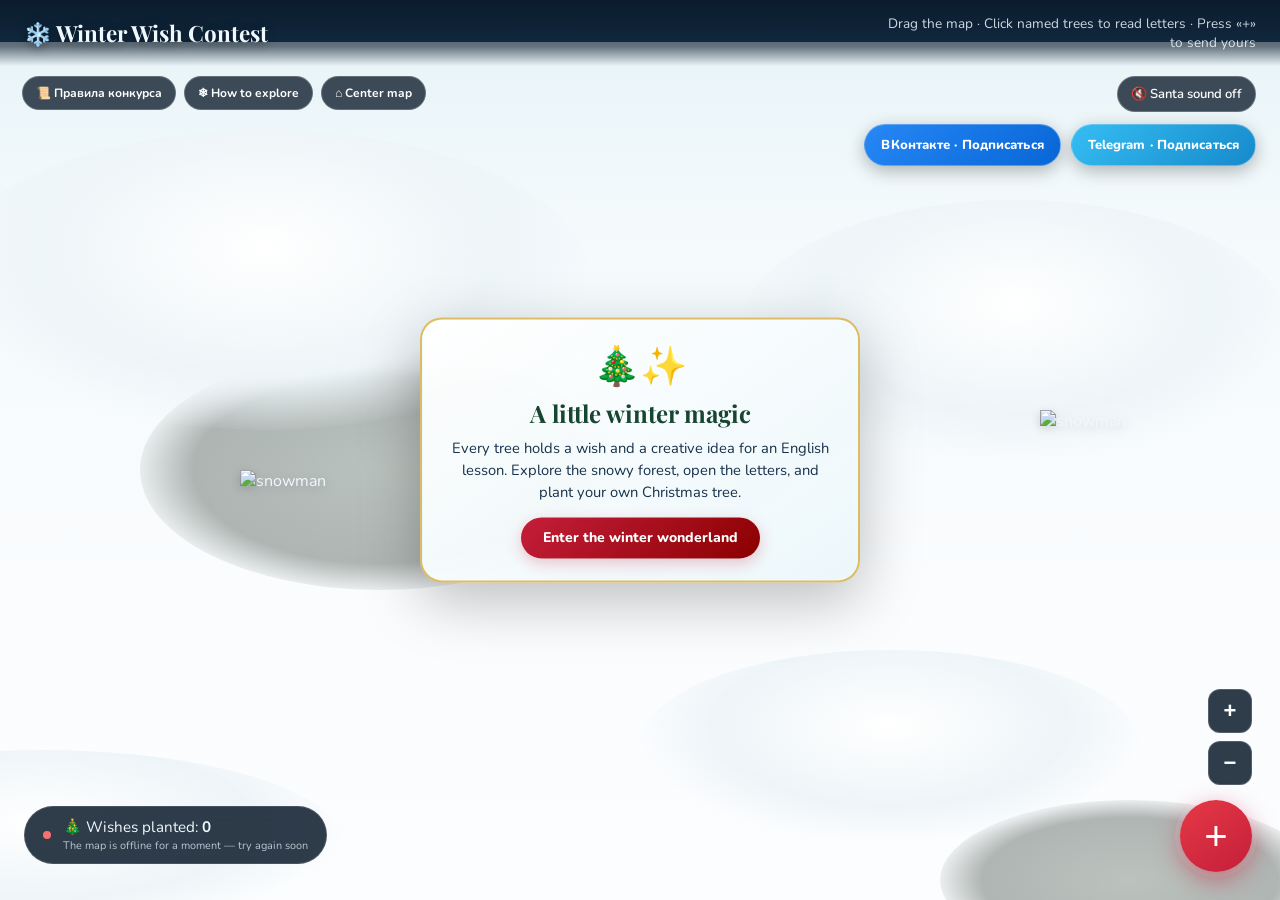
==== commit e938a6c0: "Add Russian winter contest rules dialog" ====
--- a/contest.html
+++ b/contest.html
@@ -970,7 +970,7 @@
     <button id="zoom-out" title="Zoom out">−</button>
   </div>
 
-  <div id="top-actions"><button class="utility-btn" id="help-btn" type="button">❄ How to explore</button><button class="utility-btn" id="home-btn" type="button">⌂ Center map</button></div>
+  <div id="top-actions"><button class="utility-btn" id="rules-btn" type="button">📜 Правила конкурса</button><button class="utility-btn" id="help-btn" type="button">❄ How to explore</button><button class="utility-btn" id="home-btn" type="button">⌂ Center map</button></div>
   <nav id="social-links" aria-label="Subtext social media">
     <a class="social-link vk" href="https://vk.ru/club235482007" target="_blank" rel="noopener noreferrer">ВКонтакте · Подписаться</a>
     <a class="social-link telegram" href="https://t.me/subtext_platform" target="_blank" rel="noopener noreferrer">Telegram · Подписаться</a>
@@ -1027,6 +1027,25 @@
             ✨ Plant the tree &amp; send the letter
           </button>
         </form>
+      </div>
+    </div>
+  </div>
+
+  <div class="modal-overlay" id="rules-modal" role="dialog" aria-modal="true" aria-labelledby="rules-title">
+    <div class="modal">
+      <div class="form-card">
+        <button class="close-btn" data-close="rules-modal" aria-label="Закрыть">&times;</button>
+        <h2 id="rules-title">❄ Правила зимнего конкурса</h2>
+        <p class="subtitle">Winter Wish Contest от образовательной платформы Subtext</p>
+        <div class="rules-copy" style="color:#e8f0e8;font-size:.9rem;line-height:1.6;position:relative;z-index:1">
+          <p><strong>1. Как принять участие</strong><br>Нажмите красную кнопку «+» на карте и заполните форму письма Санте. Укажите имя, псевдоним или класс, напишите своё заветное желание, предложите оригинальную идею для урока английского языка и выберите оформление ёлочки.</p>
+          <p><strong>2. Требования к заявке</strong><br>Все поля формы обязательны. Текст должен быть самостоятельным, доброжелательным и соответствовать тематике зимнего конкурса. Не отправляйте чужие работы, рекламу, оскорбления или материалы, нарушающие права других людей.</p>
+          <p><strong>3. Публикация письма</strong><br>После отправки ёлочка с письмом появится на общей карте. Посетители сайта смогут увидеть указанное имя или псевдоним, пожелание и идею урока. Отправляя заявку, участник подтверждает, что согласен с такой публичной публикацией и обработкой данных в объёме, описанном в форме согласия.</p>
+          <p><strong>4. Конфиденциальность и безопасность</strong><br>Не указывайте фамилию, адрес, номер телефона, электронную почту, ссылки на личные страницы и другие сведения, по которым вас можно найти или связаться с вами. Для участия достаточно имени или псевдонима.</p>
+          <p><strong>5. Проверка заявок</strong><br>Организатор вправе не публиковать или удалить заявки с оскорбительным, рекламным, незаконным, чужим либо неподходящим содержанием. Если выбранное имя уже используется на карте, укажите другой псевдоним.</p>
+          <p><strong>6. Оценка работ</strong><br>Особое внимание уделяется оригинальности пожелания и творческой идее для урока английского языка. Сам факт размещения письма на карте означает участие, но не гарантирует получение приза или отдельного поощрения.</p>
+          <p><strong>7. Организационные вопросы</strong><br>Сроки подведения итогов, формат определения победителей и возможные призы объявляются организатором отдельно, если они предусмотрены.</p>
+        </div>
       </div>
     </div>
   </div>
@@ -1317,7 +1336,7 @@
       document.getElementById('help-btn').addEventListener('click', () => showToast('Drag to travel · Use + / − to zoom · Tap a named tree to read its wish · Press the red + to plant yours'));
       document.getElementById('welcome-start').addEventListener('click', () => document.getElementById('welcome-note').classList.add('hidden'));
       document.addEventListener('keydown', e => {
-        if (e.key === 'Escape') { formModal.classList.remove('open'); letterModal.classList.remove('open'); }
+        if (e.key === 'Escape') { formModal.classList.remove('open'); letterModal.classList.remove('open'); document.getElementById('rules-modal').classList.remove('open'); }
         if ((e.key === '+' || e.key === '=') && !e.target.matches('input,textarea')) zoomBy(1.15);
         if (e.key === '-' && !e.target.matches('input,textarea')) zoomBy(1 / 1.15);
       });
@@ -1492,7 +1511,10 @@
         });
       });
 
-      [formModal, letterModal].forEach(modal => {
+      const rulesModal = document.getElementById('rules-modal');
+      document.getElementById('rules-btn').addEventListener('click', () => rulesModal.classList.add('open'));
+
+      [formModal, letterModal, rulesModal].forEach(modal => {
         modal.addEventListener('click', e => {
           if (e.target === modal) modal.classList.remove('open');
         });
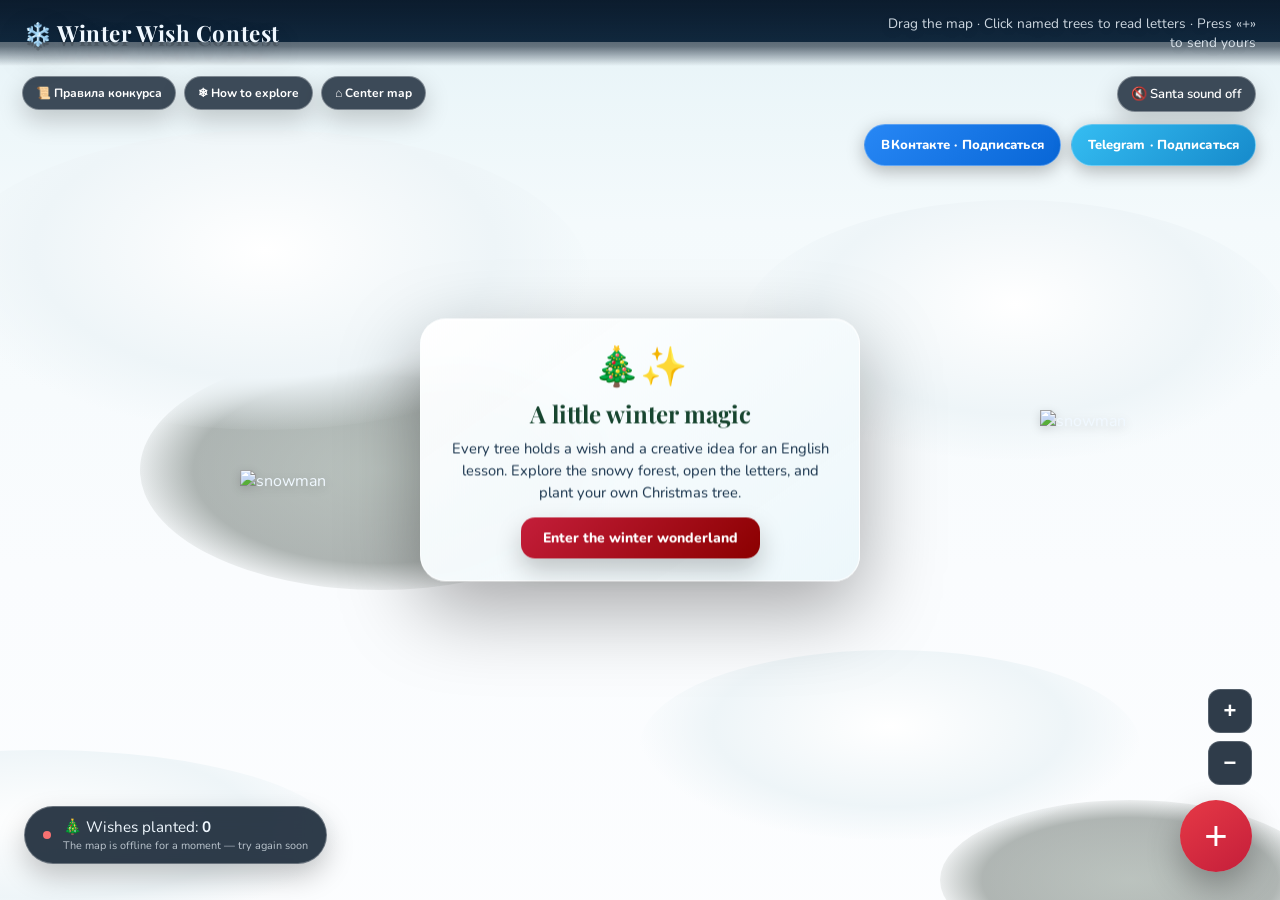
==== commit 6527789c: "Refresh Subtext visual design" ====
--- a/contest.html
+++ b/contest.html
@@ -356,8 +356,8 @@
     .modal-overlay {
       position: fixed;
       inset: 0;
-      background: rgba(8,16,30,0.8);
-      backdrop-filter: blur(7px);
+      background: rgba(34, 67, 101, 0.66);
+      backdrop-filter: blur(6px);
       z-index: 200;
       display: flex;
       align-items: center;
@@ -936,7 +936,27 @@
       .social-link { padding: 7px 9px; font-size: 10px; }
     }
 
-  </style>
+  
+
+/* ===== SUBTEXT DESIGN REFRESH · winter event polish ===== */
+:root {--gold:#ffe28a}
+header {text-shadow:0 3px 18px rgba(0,0,0,.28)}
+header h1 {letter-spacing:.025em;text-shadow:0 4px 0 rgba(0,0,0,.18),0 12px 34px rgba(0,0,0,.28)}
+.utility-btn,#sound-toggle {border:1px solid rgba(255,255,255,.34);box-shadow:0 10px 26px rgba(0,0,0,.2);backdrop-filter:blur(14px);transition:transform .2s,filter .2s,box-shadow .2s}
+.utility-btn:hover,#sound-toggle:hover {transform:translateY(-2px);filter:brightness(1.1);box-shadow:0 15px 32px rgba(0,0,0,.28)}
+#welcome-note,.form-card,.letter-paper {border:1px solid rgba(255,255,255,.72);box-shadow:0 28px 80px rgba(0,0,0,.34),inset 0 1px 0 rgba(255,255,255,.28);backdrop-filter:blur(20px)}
+#welcome-note {border-radius:26px}
+#welcome-note button,.form-card button {border-radius:14px;box-shadow:0 12px 26px rgba(0,0,0,.22)}
+.form-card {border-radius:28px}
+.form-group input,.form-group textarea {border-radius:13px}
+.tree-option {border-radius:16px;transition:transform .2s,box-shadow .2s}
+.tree-option:hover {transform:translateY(-3px);box-shadow:0 12px 24px rgba(0,0,0,.22)}
+#tree-counter {border:1px solid rgba(255,255,255,.28);box-shadow:0 12px 28px rgba(0,0,0,.22);backdrop-filter:blur(14px)}
+#plus-btn {box-shadow:0 14px 34px rgba(0,0,0,.3);transition:transform .22s,filter .22s}
+#plus-btn:hover {transform:translateY(-4px) scale(1.04);filter:brightness(1.08)}
+#toast {box-shadow:0 16px 40px rgba(0,0,0,.3);backdrop-filter:blur(16px)}
+
+</style>
 </head>
 <body>
 
@@ -1095,7 +1115,8 @@
       [1800, 2050, 0.9, 1], [2450, 1850, 0.8, 2], [3150, 2020, 0.85, 0],
       [3700, 1830, 0.8, 1]
     ];
-    const SNOWMAN_POSITIONS = [[900, 1480], [1700, 1520], [2500, 1460], [700, 1920], [2000, 1960], [3200, 1900]];
+    // Пять снеговиков: один убран, чтобы оставить больше свободного места для ёлок учеников.
+    const SNOWMAN_POSITIONS = [[900, 1480], [1700, 1520], [2500, 1460], [700, 1920], [3200, 1900]];
 
     const viewport = document.getElementById('map-viewport');
     const world = document.getElementById('map-world');
@@ -1202,15 +1223,11 @@
         'https://i.imgur.com/gcgKN7D.png',
         'https://i.imgur.com/Z10rCin.png'
       ];
+      // Оставлены три домика, чтобы карта не выглядела перегруженной.
       const housePositions = [
         { x: 180, y: 1140, width: 285 },
-        { x: 650, y: 1160, width: 300 },
-        { x: 1160, y: 1135, width: 270 },
-        { x: 1650, y: 1170, width: 310 },
         { x: 2200, y: 1145, width: 280 },
-        { x: 2700, y: 1165, width: 300 },
-        { x: 3220, y: 1135, width: 275 },
-        { x: 3690, y: 1160, width: 290 }
+        { x: 3990, y: 1175, width: 205 }
       ];
       housePositions.forEach((pos, i) => {
         const el = document.createElement('div');
@@ -1218,7 +1235,7 @@
         el.style.left = pos.x + 'px';
         el.style.top = pos.y + 'px';
         el.style.width = pos.width + 'px';
-        el.innerHTML = `<img src="${houseImages[i]}" alt="" draggable="false" />`;
+        el.innerHTML = `<img src="${houseImages[i % houseImages.length]}" alt="" draggable="false" />`;
         world.appendChild(el);
       });
     }
